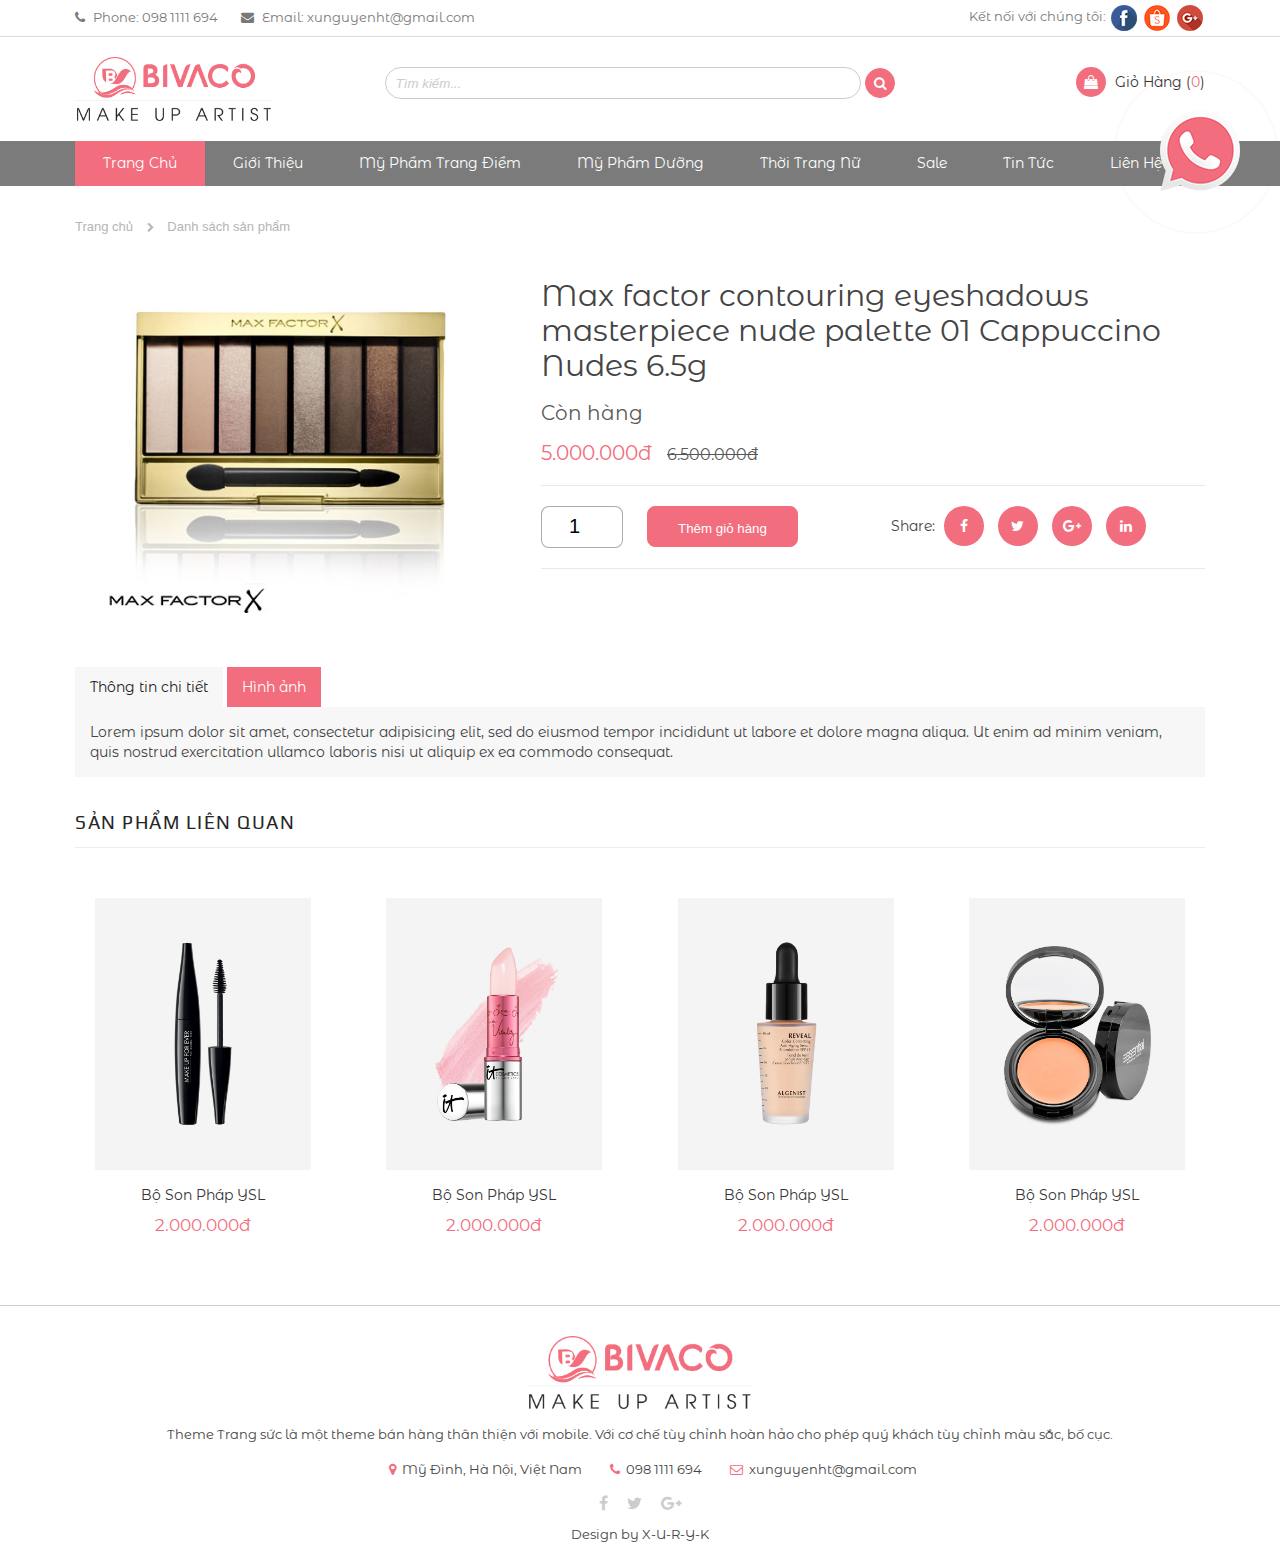
==== chitietsanpham.html @ 862ba2e4 "first commit" ====
<!DOCTYPE html>
<html lang="en">
<head>
    <meta charset="UTF-8">
    <title>Document</title>
    <link href="https://fonts.googleapis.com/css?family=Montserrat+Alternates|Play" rel="stylesheet">
    <link href="https://fonts.googleapis.com/css?family=Cabin" rel="stylesheet">
    <link href="css/animate.css" rel="stylesheet"/>
    <link href="css/font-awesome.css" rel="stylesheet"/>
    <link href="css/uikit.css" rel="stylesheet"/>
    <link rel="stylesheet" href="css/owl.carousel.css">
    <link rel="stylesheet" href="css/owl.theme.css">
    <link rel="stylesheet" href="css/owl.transitions.css">
    <link rel="stylesheet" href="css/jquery.mmenu.all.css">
    <link href="css/style.css" rel="stylesheet"/>

    <script type="text/javascript" src="js/jquery-3.2.1.min.js"></script>
    <script src="js/uikit.min.js"></script>
    <script src="js/animate.js"></script>
    <script src="js/ryk.js"></script>

    <!-- Add jQuery library -->
    <script type="text/javascript" src="lib/jquery-1.10.2.min.js"></script>

    <!-- Add mousewheel plugin (this is optional) -->
    <script type="text/javascript" src="lib/jquery.mousewheel.pack.js?v=3.1.3"></script>

    <!-- Add fancyBox main JS and CSS files -->
    <script type="text/javascript" src="source/jquery.fancybox.pack.js?v=2.1.5"></script>
    <link rel="stylesheet" type="text/css" href="source/jquery.fancybox.css?v=2.1.5" media="screen" />

    <!-- Add Button helper (this is optional) -->
    <link rel="stylesheet" type="text/css" href="source/helpers/jquery.fancybox-buttons.css?v=1.0.5" />
    <script type="text/javascript" src="source/helpers/jquery.fancybox-buttons.js?v=1.0.5"></script>

    <!-- Add Thumbnail helper (this is optional) -->
    <link rel="stylesheet" type="text/css" href="source/helpers/jquery.fancybox-thumbs.css?v=1.0.7" />
    <script type="text/javascript" src="source/helpers/jquery.fancybox-thumbs.js?v=1.0.7"></script>

    <!-- Add Media helper (this is optional) -->
    <script type="text/javascript" src="source/helpers/jquery.fancybox-media.js?v=1.0.6"></script>

</head>
<body>
<div class="wrapper">
    <!-- Begin Header -->
    <header>
        <div class="uk-container uk-container-center">
            <div class="uk-grid">
                <div class="uk-width-medium-1-2">
                    <div class="info-header-xu-ryk">
                        <i class="fa fa-phone" aria-hidden="true"></i> Phone: 098 1111 694
                        <i class="fa fa-envelope" aria-hidden="true"></i> Email: xunguyenht@gmail.com
                    </div>
                </div>
                <div class="uk-width-medium-1-2">
                    <div class="info-right-xu-ryk">
                        Kết nối với chúng tôi:
                        <a href="https://www.facebook.com/miphamxula/?ref=aymt_homepage_panel" target="_blank"><img src="images/facebook.png" alt=""></a>
                        <a href="https://shopee.vn/xushop20" target="_blank"><img src="images/shopee.png" alt=""></a>
                        <a href=""><img src="images/google-plus.png" alt=""></a>
                    </div>
                </div>
            </div>
        </div>
    </header>
    <!-- End Header -->

    <!-- Begin Banner -->
    <div class="uk-container uk-container-center">
        <div class="uk-grid">
            <div class="uk-width-medium-2-10">
                <div class="logo-xu-ryk">
                    <a href=""><img src="images/logo.png" alt=""></a>
                </div>
            </div>
            <div class="uk-width-medium-6-10">
                <div class="search-xu-ryk">
                    <input type="text" placeholder="Tìm kiếm...">
                    <button><i class="fa fa-search" aria-hidden="true"></i></button>
                </div>
            </div>
            <div class="uk-width-medium-2-10">
                <div class="cart-xu-ryk">
                    <i class="fa fa-shopping-bag" aria-hidden="true"></i> <a href="giohang.html">Giỏ Hàng (<span>0</span>)</a>
                </div>
            </div>
        </div>
    </div>
    <!-- End Banner -->

    <!-- Begin Menu -->
    <div id="header-fix" class="menu-xu-ryk">
        <div class="uk-container uk-container-center">
            <div class="uk-grid">
                <div class="uk-width-medium-1-1">
                    <ul>
                        <li class="active-menu-xu"><a href="index.html">Trang chủ</a></li>
                        <li><a href="chitiettintuc.html">Giới thiệu</a></li>
                        <li><a href="danhsachsanpham.html">Mỹ phẩm trang điểm</a>
                            <ul>
                                <li><a href="">Sub menu</a></li>
                                <li><a href="">Sub menu</a></li>
                                <li><a href="">Sub menu</a></li>
                                <li><a href="">Sub menu</a></li>
                            </ul>
                        </li>
                        <li><a href="danhsachsanpham.html">mỹ phẩm dưỡng</a>
                            <ul>
                                <li><a href="">Sub menu</a></li>
                                <li><a href="">Sub menu</a></li>
                                <li><a href="">Sub menu</a></li>
                                <li><a href="">Sub menu</a></li>
                            </ul>
                        </li>
                        <li><a href="danhsachsanpham.html">thời trang nữ</a>
                            <ul>
                                <li><a href="">Sub menu</a></li>
                                <li><a href="">Sub menu</a></li>
                                <li><a href="">Sub menu</a></li>
                                <li><a href="">Sub menu</a></li>
                            </ul>
                        </li>
                        <li><a href="sale.html">Sale</a></li>
                        <li><a href="danhsachtintuc.html">Tin tức</a></li>
                        <li><a href="lienhe.html">Liên hệ</a></li>
                    </ul>
                </div>
            </div>
        </div>
    </div>
    <!-- End Menu -->



    <!-- Begin Content -->
    <div class="uk-container uk-container-center">
        <div class="uk-grid">
            <div class="uk-width-medium-1-1">
                <div class="link-xu">
                    <h1><a href="">Trang chủ</a> <i class="fa fa-chevron-right" aria-hidden="true"></i> <a href="">Danh sách sản phẩm</a></h1>
                </div>
            </div>
            <div class="uk-width-medium-4-10">
                <div class="product-detail-xu">
                    <img src="images/img19.jpg" alt="">
                </div>
            </div>
            <div class="uk-width-medium-6-10">
                <div class="info-detail-xu">
                    <div class="title-detail">
                        Max factor contouring eyeshadows masterpiece nude palette 01 Cappuccino Nudes 6.5g
                    </div>
                    <div class="status-detail">
                        Còn hàng
                    </div>
                    <div class="price-detail">
                        5.000.000đ <span><s>6.500.000đ</s></span>
                    </div>
                    <div class="number-detail">
                        <div class="uk-grid">
                            <div class="uk-width-medium-1-2">
                                <input type="number" value="1" min="1" max="99">
                                <button>Thêm giỏ hàng</button>
                            </div>
                            <div class="uk-width-medium-1-2">
                                <div class="share-number-detail">
                                    Share:
                                    <a href=""><i class="fa fa-facebook" aria-hidden="true"></i></a>
                                    <a href=""><i class="fa fa-twitter" aria-hidden="true"></i></a>
                                    <a href=""><i class="fa fa-google-plus" aria-hidden="true"></i></a>
                                    <a href=""><i class="fa fa-linkedin" aria-hidden="true"></i></a>
                                </div>
                            </div>
                        </div>
                    </div>
                </div>
            </div>

            <div class="uk-width-medium-1-1">
                <div class="tabs-detail">
                    <ul class="tabs">
                        <li class="tab-link current" data-tab="tab-1">Thông tin chi tiết</li>
                        <li class="tab-link" data-tab="tab-2">Hình ảnh</li>
                    </ul>

                    <div id="tab-1" class="tab-content current">
                        Lorem ipsum dolor sit amet, consectetur adipisicing elit, sed do eiusmod tempor incididunt ut labore et dolore magna aliqua. Ut enim ad minim veniam, quis nostrud exercitation ullamco laboris nisi ut aliquip ex ea commodo consequat.
                    </div>
                    <div id="tab-2" class="tab-content">
                        <div class="uk-grid">
                            <div class="uk-width-medium-1-3">
                                <div class="img-tabs-detail">
                                    <a  class="fancybox" href="images/sea.jpg" data-fancybox-group="gallery"><img src="images/sea.jpg" alt=""></a>
                                </div>
                            </div>
                            <div class="uk-width-medium-1-3">
                                <div class="img-tabs-detail">
                                    <a  class="fancybox" href="images/sea.jpg" data-fancybox-group="gallery"><img src="images/sea.jpg" alt=""></a>
                                </div>
                            </div>
                            <div class="uk-width-medium-1-3">
                                <div class="img-tabs-detail">
                                    <a  class="fancybox" href="images/sea.jpg" data-fancybox-group="gallery"><img src="images/sea.jpg" alt=""></a>
                                </div>
                            </div>
                            <div class="uk-width-medium-1-3">
                                <div class="img-tabs-detail">
                                    <a  class="fancybox" href="images/sea.jpg" data-fancybox-group="gallery"><img src="images/sea.jpg" alt=""></a>
                                </div>
                            </div>
                            <div class="uk-width-medium-1-3">
                                <div class="img-tabs-detail">
                                    <a  class="fancybox" href="images/sea.jpg" data-fancybox-group="gallery"><img src="images/sea.jpg" alt=""></a>
                                </div>
                            </div>
                            <div class="uk-width-medium-1-3">
                                <div class="img-tabs-detail">
                                    <a  class="fancybox" href="images/sea.jpg" data-fancybox-group="gallery"><img src="images/sea.jpg" alt=""></a>
                                </div>
                            </div>
                        </div>
                    </div>
                </div>
            </div>

            <div class="uk-width-medium-1-1">
                <div class="title-left-xu">
                    sản phẩm liên quan
                </div>
            </div>
            <div class="uk-width-medium-1-4 xu-mobi">
                <div class="product-xu">
                    <div class="anh-xu">
                        <a href=""><img src="images/1.jpg" alt=""></a>
                        <div class="overlay">
                            <div class="text">
                                <a href="" class="tooltip"><i class="fa fa-shopping-bag" aria-hidden="true"></i> <span class="tooltiptext">Mua ngay</span></a>
                            </div>
                        </div>
                    </div>
                    <div class="title-xu">
                        <a href="">bộ Son pháp YSL</a>
                    </div>
                    <div class="price-xu">
                        2.000.000đ
                    </div>
                    <div class="cn">
                        <a href=""><i class="fa fa-share" aria-hidden="true"></i></a>
                        <a href=""><i class="fa fa-shopping-bag" aria-hidden="true"></i></a>
                    </div>
                </div>
            </div>
            <div class="uk-width-medium-1-4 xu-mobi">
                <div class="product-xu">
                    <div class="anh-xu">
                        <a href=""><img src="images/2.jpg" alt=""></a>
                        <div class="overlay">
                            <div class="text">
                                <a href="" class="tooltip"><i class="fa fa-shopping-bag" aria-hidden="true"></i> <span class="tooltiptext">Mua ngay</span></a>
                            </div>
                        </div>
                    </div>
                    <div class="title-xu">
                        <a href="">bộ Son pháp YSL</a>
                    </div>
                    <div class="price-xu">
                        2.000.000đ
                    </div>
                    <div class="cn">
                        <a href=""><i class="fa fa-share" aria-hidden="true"></i></a>
                        <a href=""><i class="fa fa-shopping-bag" aria-hidden="true"></i></a>
                    </div>
                </div>
            </div>
            <div class="uk-width-medium-1-4 xu-mobi">
                <div class="product-xu">
                    <div class="anh-xu">
                        <a href=""><img src="images/3.jpg" alt=""></a>
                        <div class="overlay">
                            <div class="text">
                                <a href="" class="tooltip"><i class="fa fa-shopping-bag" aria-hidden="true"></i> <span class="tooltiptext">Mua ngay</span></a>
                            </div>
                        </div>
                    </div>
                    <div class="title-xu">
                        <a href="">bộ Son pháp YSL</a>
                    </div>
                    <div class="price-xu">
                        2.000.000đ
                    </div>
                    <div class="cn">
                        <a href=""><i class="fa fa-share" aria-hidden="true"></i></a>
                        <a href=""><i class="fa fa-shopping-bag" aria-hidden="true"></i></a>
                    </div>
                </div>
            </div>
            <div class="uk-width-medium-1-4 xu-mobi">
                <div class="product-xu">
                    <div class="anh-xu">
                        <a href=""><img src="images/4.jpg" alt=""></a>
                        <div class="overlay">
                            <div class="text">
                                <a href="" class="tooltip"><i class="fa fa-shopping-bag" aria-hidden="true"></i> <span class="tooltiptext">Mua ngay</span></a>
                            </div>
                        </div>
                    </div>
                    <div class="title-xu">
                        <a href="">bộ Son pháp YSL</a>
                    </div>
                    <div class="price-xu">
                        2.000.000đ
                    </div>
                    <div class="cn">
                        <a href=""><i class="fa fa-share" aria-hidden="true"></i></a>
                        <a href=""><i class="fa fa-shopping-bag" aria-hidden="true"></i></a>
                    </div>
                </div>
            </div>
        </div>
    </div>
    <!-- End Content -->

    <!-- Begin Footer -->
    <footer>
        <div class="uk-container uk-container-center">
            <div class="uk-grid">
                <div class="uk-width-medium-1-1">
                    <div class="logo-footer-xu">
                        <img src="images/logo.png" alt="">
                    </div>
                    <p>Theme Trang sức là một theme bán hàng thân thiện với mobile. Với cơ chế tùy chỉnh hoàn hảo cho phép quý khách tùy chỉnh màu sắc, bố cục.</p>
                    <div class="info-footer">
                        <i class="fa fa-map-marker" aria-hidden="true"></i> Mỹ Đình, Hà Nội, Việt Nam
                        <i class="fa fa-phone" aria-hidden="true"></i> 098 1111 694
                        <i class="fa fa-envelope-o" aria-hidden="true"></i> xunguyenht@gmail.com
                    </div>
                    <div class="mxh">
                        <a href=""><i class="fa fa-facebook" aria-hidden="true"></i></a>
                        <a href=""><i class="fa fa-twitter" aria-hidden="true"></i></a>
                        <a href=""><i class="fa fa-google-plus" aria-hidden="true"></i></a>
                    </div>
                    <div class="design">
                        Design by X-U-R-Y-K
                    </div>
                </div>
            </div>
        </div>
    </footer>
    <!-- End Footer -->

	<!-- Begin Menu Mobi -->
    <div class="menu_mobile">
        <div class="nav-btn-show fix-w">
            <a  href="#menu" class="menu-icon-wrap" >  <i class="fa fa-bars" aria-hidden="true"></i>  </a>
            <nav id="menu">
                <ul>
                    <li><a href="">Trang chủ</a></li>
                    <li><a href="">Giới thiệu</a></li>
                    <li><a href="">Sản phẩm</a>
                        <div class="menu-hover">
                            <ul>
                                <li><a href="">Sub menu</a></li>
                                <li><a href="">Sub menu</a>
                                    <div class="menu-hover-1">
                                        <ul>
                                            <li><a href="">Sub menu 1</a></li>
                                            <li><a href="">Sub menu 1</a></li>
                                            <li><a href="">Sub menu 1</a></li>
                                            <li><a href="">Sub menu 1</a></li>
                                            <li><a href="">Sub menu 1</a></li>
                                        </ul>
                                    </div>
                                </li>
                                <li><a href="">Sub menu</a></li>
                                <li><a href="">Sub menu</a></li>
                                <li><a href="">Sub menu</a>
                                    <div class="menu-hover-1">
                                        <ul>
                                            <li><a href="">Sub menu 1</a></li>
                                            <li><a href="">Sub menu 1</a></li>
                                            <li><a href="">Sub menu 1</a></li>
                                            <li><a href="">Sub menu 1</a></li>
                                            <li><a href="">Sub menu 1</a></li>
                                        </ul>
                                    </div>
                                </li>
                            </ul>
                        </div>
                    </li>
                    <li><a href="">Tin tức</a></li>
                    <li><a href="">Dự án</a></li>
                    <li><a href="">Dịch vụ</a></li>
                    <li><a href="">Liên hệ</a></li>
                </ul>
            </nav>
        </div>
    </div>
    <!-- End Menu Mobi -->
    <div id="back-to-top">
        <a href="#" title="Back to top">&uarr;</a>
    </div>
    <div id="hotro-online">
        <div id="s-oneclick" class="s-mod">
            <div class="oneclick-phone oneclick-show oneclick-popup" id="oneclick-phone">
                <a href="" class="group1 cboxElement">
                    <div class="oneclick-ph-circle"></div>
                    <div class="oneclick-ph-img-circle"></div>
                </a>
            </div>
        </div>
    </div>
</div>
<script type="text/javascript" src="js/jquery.mmenu.min.all.js"></script>
<script type="text/javascript" src="js/owl.carousel.min.js"></script>
<script>
    if ($('#back-to-top').length) {
        var scrollTrigger = 100, // px
            backToTop = function () {
                var scrollTop = $(window).scrollTop();
                if (scrollTop > scrollTrigger) {
                    $('#back-to-top').addClass('show');
                } else {
                    $('#back-to-top').removeClass('show');
                }
            };
        backToTop();
        $(window).on('scroll', function () {
            backToTop();
        });
        $('#back-to-top').on('click', function (e) {
            e.preventDefault();
            $('html,body').animate({
                scrollTop: 0
            }, 700);
        });
    }
</script>
</body>
</html>


<!--<div class="slide">
                    <div id="slide-chinh" class="owl-carousel owl-theme">

                        <div class="item"><img src="images/img (1).jpg" width="100%" alt=""></div>
                        <div class="item"><img src="images/img (2).jpg" width="100%" alt=""></div>
                        <div class="item"><img src="images/img (3).jpg" width="100%" alt=""></div>

                    </div>
                </div>-->
---- css/style.css ----
*{margin: 0; padding: 0;}
body{
    font-family: 'Montserrat Alternates', sans-serif;
}
header{
    border-bottom: 1px solid #dcdcdc;
    font-size: 13px;
    padding: 5px 0;
    color: #797979;
    background: #fff;
}
.info-header-xu-ryk{
    line-height: 25px;
}
.info-header-xu-ryk i{
    margin-left: 20px;
    margin-right: 5px;
}
.info-header-xu-ryk i:first-child{
    margin-left: 0;
}
.info-right-xu-ryk{
    float: right;
}
.info-right-xu-ryk i{
    color: #797979;
    width: 25px;
    height: 25px;
    border: 1px solid #797979;
    border-radius: 50%;
    text-align: center;
    line-height: 25px;
    margin: 0 2px;
    transition: all 0.5s ease;
}
.info-right-xu-ryk i:hover{
    background: #f26d7d;
    border: 1px solid #f26d7d;
    color: #fff;
    transform: rotate(360deg);
}
.logo-xu-ryk{
    margin-top: 20px;
}
.search-xu-ryk input{
    height: 30px;
    border: 1px solid #ccc;
    padding-left: 10px;
    border-radius: 50px;
    width: 70%;
}
.search-xu-ryk button{
    border: 1px solid #f26d7d;
    height: 30px;
    width: 30px;
    border-radius: 50%;
    cursor: pointer;
    background: #f26d7d;
    color: #fff;
}
.search-xu-ryk{
    text-align: center;
    margin-top: 30px;
}
.search-xu-ryk input::placeholder{
    color: #ccc;
    font-style: italic;
}
.cart-xu-ryk{
    text-align: right;
    font-size: 14px;
    text-transform: capitalize;
    margin-top: 30px;
}
.cart-xu-ryk i{
    background: #f26d7d;
    color: #fff;
    width: 30px;
    height: 30px;
    line-height: 30px;
    text-align: center;
    border-radius: 50%;
    margin-right: 5px;
}
.cart-xu-ryk a{
    color: #353535;
    text-decoration: none;
}
.cart-xu-ryk span{
    color: #f26d7d;
}
.menu-xu-ryk{
    background: #7b7b7b;
    margin-top: 20px;
}
.menu-xu-ryk ul{
    padding:0;
    margin:0;
}
.menu-xu-ryk ul li{
    float: left;
    list-style: none;
    padding: 0 28px;
    height: 45px;
    line-height: 45px;
    position: relative;
    text-transform: capitalize;
}
.menu-xu-ryk ul li a{
    text-decoration: none;
    color: #fff;
}
.menu-xu-ryk ul li a:hover{
    color: #fff;
}
.menu-xu-ryk ul li:hover{
    background: #f26d7d;
}
.menu-xu-ryk ul li ul li{
    border: none;
    width: 100%;
    box-sizing: border-box;
}
.active-menu-xu{
    background: #f26d7d;
}
.menu-xu-ryk ul li ul li a{
    transition: 0.5s ease;
}
.menu-xu-ryk ul li ul{
    width: 250px;
    position: absolute;
    top: 150%;
    visibility: hidden;
    left: 0;
    -webkit-transition: all ease .4s;
    -moz-transition: all ease .4s;
    -ms-transition: all ease .4s;
    -o-transition: all ease .4s;
    transition: all ease .4s;
    opacity: 0;
    z-index: 9999;
    background: rgba(242, 109, 125, 0.75);
}
.menu-xu-ryk ul li ul li:first-child{
    border: none;
}
.menu-xu-ryk ul li ul li a:hover{
    padding-left: 10px;
}
.menu-xu-ryk ul li:hover ul{
    opacity: 1;
    visibility: visible;
    top: 100%;
}
.slide-xu-ryk .owl-pagination{
    position: absolute;
    bottom: 0;
    right: 0;
    left: 0;
    margin: auto;
}
.slide-xu-ryk .owl-theme .owl-controls .owl-page span{
    background: #f26d7d;
}
.slide-xu-ryk .owl-theme .owl-controls{
    margin-top: 0;
}
.menu-xu-ryk.header-fix{
    position: fixed;
    z-index: 999;
    top: 0;
    left: 0;
    width: 100%;
    margin: 0;
}
.title-primary-xu{
    background: url(../images/vien.png) no-repeat center bottom;
    text-transform: uppercase;
    text-align: center;
    margin-top: 40px;
    font-family: 'Cormorant Infant', serif;
    font-size: 30px;
    padding-bottom: 30px;
    color: #f26d7d;
}
.tabs-product-xu{
    margin-top: 10px;
}
.tabs-product-xu .tabs{
    text-align: center;
}
.tabs-product-xu .tabs a{
    text-decoration: none;
    color: #353535;
    padding: 10px 20px;
    display: inline-block;
}

.tabs-product-xu .tabs a.current{
    background: none;
    color: #f26d7d;
}

.tabs-product-xu .tab-content{
    display: none;
}

.tabs-product-xu .tab-content.current{
    display: inherit;
}

.product-xu{
    margin-top: 30px;
    transition: 0.5s;
    padding: 20px;
}
.product-xu .anh-xu img{
    display: block;
    margin: auto;
}
.product-xu:hover{
    -webkit-box-shadow: 0px 0px 10px 3px rgba(209,209,209,1);
    -moz-box-shadow: 0px 0px 10px 3px rgba(209,209,209,1);
    box-shadow: 0px 0px 10px 3px rgba(209,209,209,1);
}
.product-xu .title-xu{
    margin-top: 15px;
    text-transform: capitalize;
    text-align: center;
}
.product-xu .title-xu a{
    text-decoration: none;
    color: #353535;
}
.product-xu .price-xu{
    text-align: center;
    margin-top: 10px;
    color: #f26d7d;
    font-size: 17px;
}


.product-xu .anh-xu{
    position: relative;
}
.product-xu .anh-xu .overlay {
    position: absolute;
    bottom: 100%;
    left: 0;
    right: 0;
    background-color: none;
    overflow: hidden;
    width: 100%;
    height:0;
    transition: .5s ease;
}

.product-xu .anh-xu:hover .overlay {
    bottom: 0;
    height: 100%;
}

.product-xu .anh-xu .text {
    white-space: nowrap;
    color: white;
    font-size: 20px;
    position: absolute;
    top: 50%;
    left: 50%;
    transform: translate(-50%, -50%);
    -ms-transform: translate(-50%, -50%);
}
.product-xu .anh-xu .text a{
    text-decoration: none;
    color: #fff;
}
.product-xu .anh-xu .text i{
    background: #f26d7d;
    width: 70px;
    height: 70px;
    border-radius: 50%;
    text-align: center;
    line-height: 70px;
    font-size: 20px;
    margin: 0 5px;
}

#back-to-top {
    position: fixed;
    bottom: 40px;
    right: 20px;
    z-index: 9999;
    width: 32px;
    height: 32px;
    text-align: center;
    line-height: 32px;
    background: #f26d7d;
    cursor: pointer;
    border: 0;
    border-radius: 3px;
    transition: opacity 0.2s ease-out;
    opacity: 0;
}
#back-to-top a{
    text-decoration: none;
    color: #fff;
}
#back-to-top.show {
    opacity: 1;
}
#hotro-online {
    position: fixed;
    right: 0px;
    top: 50px;
    width: 33px;
    z-index: 99;
}
#hotro-online .oneclick-ph-circle {
    animation: 1.2s ease-in-out 0s normal none infinite running oneclick-circle-anim;
    background-color: transparent;
    border: 2px solid rgba(242, 109, 125, 0.5);
    border-radius: 100%;
    height: 160px;
    right: 2px;
    opacity: 0.1;
    position: absolute;
    top: 20px;
    transform-origin: 50% 50% 0;
    transition: all 0.5s ease 0s;
    width: 160px;
    z-index: 1;
}
#hotro-online .oneclick-ph-img-circle {
    animation: 1.3s ease-in-out 0s normal none infinite running oneclick-circle-img-anim;
    background: url(../images/p.png) no-repeat center center transparent;
    width: 80px;
    height: 81px;
    right: 40px;
    opacity: 1;
    position: absolute;
    top: 60px;
    z-index: 1;
}


@keyframes oneclick-circle-img-anim{0%{transform:rotate(0deg) scale(1) skew(1deg)}10%{transform:rotate(-25deg) scale(1) skew(1deg)}20%{transform:rotate(25deg) scale(1) skew(1deg)}30%{transform:rotate(-25deg) scale(1) skew(1deg)}40%{transform:rotate(25deg) scale(1) skew(1deg)}50%{transform:rotate(0deg) scale(1) skew(1deg)}100%{transform:rotate(0deg) scale(1) skew(1deg)}}
@keyframes oneclick-circle-img-anim{0%{transform:rotate(0deg) scale(1) skew(1deg)}10%{transform:rotate(-25deg) scale(1) skew(1deg)}20%{transform:rotate(25deg) scale(1) skew(1deg)}30%{transform:rotate(-25deg) scale(1) skew(1deg)}40%{transform:rotate(25deg) scale(1) skew(1deg)}50%{transform:rotate(0deg) scale(1) skew(1deg)}100%{transform:rotate(0deg) scale(1) skew(1deg)}}@keyframes oneclick-circle-img-anim{0%{transform:rotate(0deg) scale(1) skew(1deg)}10%{transform:rotate(-25deg) scale(1) skew(1deg)}20%{transform:rotate(25deg) scale(1) skew(1deg)}30%{transform:rotate(-25deg) scale(1) skew(1deg)}40%{transform:rotate(25deg) scale(1) skew(1deg)}50%{transform:rotate(0deg) scale(1) skew(1deg)}100%{transform:rotate(0deg) scale(1) skew(1deg)}}
@keyframes oneclick-circle-anim{0%{opacity:0.1;transform:rotate(0deg) scale(0.5) skew(1deg)}30%{opacity:0.5;transform:rotate(0deg) scale(0.7) skew(1deg)}100%{opacity:0.1;transform:rotate(0deg) scale(1) skew(1deg)}}@keyframes oneclick-circle-anim{0%{opacity:0.1;transform:rotate(0deg) scale(0.5) skew(1deg)}30%{opacity:0.5;transform:rotate(0deg) scale(0.7) skew(1deg)}100%{opacity:0.1;transform:rotate(0deg) scale(1) skew(1deg)}}
@keyframes oneclick-circle-anim{0%{opacity:0.1;transform:rotate(0deg) scale(0.5) skew(1deg)}30%{opacity:0.5;transform:rotate(0deg) scale(0.7) skew(1deg)}100%{opacity:0.6;transform:rotate(0deg) scale(1) skew(1deg)}}



.news-xu-rin{
    margin-top: 30px;
}
.news-xu-rin .title a{
    color: #353535;
    text-decoration: none;
}
.news-xu-rin .title{
    font-family: 'Cabin', sans-serif;
    font-style: italic;
    margin-top: 10px;
    font-size: 17px;
    text-transform: capitalize;
    white-space: nowrap;
    text-overflow: ellipsis;
    overflow: hidden;
}
.news-xu-rin .date-time{
    font-size: 12px;
    color: #b3b3b3;
    margin-top: 5px;
}
.news-xu-rin .nd{
    margin-top: 5px;
    text-align: justify;
    font-size: 13px;
}

footer{
    border-top: 1px solid #ccc;
    margin-top: 50px;
    width: 100%;
    text-align: center;
    font-size: 13px;
    padding-bottom: 20px;
}
footer .logo-footer-xu{
    margin-top: 30px;
}
footer .logo-footer-xu img{
    margin: auto;
    width: 20%;
    display: block;
}
footer p{
    font-size: 13px;
}
footer .info-footer i{
    color: #f26d7d;
    margin-left: 25px;
    margin-right: 3px;
}
footer .mxh{
    margin-top: 15px;
}
footer .mxh i{
    color: #ccc;
    margin: 0 8px;
    font-size: 16px;
}
footer .mxh i:hover{
    color: #f26d7d;
}
footer .design{
    margin-top: 10px;
}

.slide-product-xu .owl-theme .owl-controls .owl-page span{
    background: #f26d7d;
}
.slide-product-xu .owl-carousel .owl-wrapper-outer{
    padding-bottom: 10px;
}
.slide-product-xu .item{
    padding: 0 10px;
}
.quang-cao-xu{
    margin-top: 30px;
}
.quang-cao-xu img{
    width: 100%;
}
.product-xu .cn{
    display: none;
    margin-top: 10px;
    text-align: center;
}
.product-xu .cn i{
    width: 30px;
    height: 30px;
    line-height: 30px;
    text-align: center;
    background: #f26d7d;
    color: #fff;
    border-radius: 50%;
    margin: 0 5px;
}

.product-xu .anh-xu .sale{
    position: absolute;
    top: 10px;
    right: 10px;
    color: #fff;
    width: 40px;
    height: 40px;
    line-height: 40px;
    background: #f26d7d;
    font-size: 13px;
    text-align: center;
    border-radius: 50%;
}
.product-xu .price-xu span{
    color: #353535;
    font-size: 13px;
}





.link-xu{
    margin-top: 20px;
}
.link-xu i{
    margin: 0 10px;
    font-size: 10px;
    color: #b5b5b5;
}
.link-xu a{
    color: #b5b5b5;
    text-decoration: none;
}
.link-xu h1{
    font-size: 13px;
    margin-bottom: 0px;
}
.link-xu a:hover{
    color: #f26d7d;
}





.title-left-xu{
    text-transform: uppercase;
    border-bottom: 1px solid #ededed;
    font-size: 19px;
    margin-top: 20px;
    padding: 15px 0px;
    box-sizing: border-box;
    color: #252525;
    letter-spacing: 1.5px;
    font-family: 'Play', sans-serif;
}
.list-product-left-xu ul{
    padding: 0;
    margin: 0;
}
.list-product-left-xu ul li a{
    color: #333;
    text-decoration: none;
}
.list-product-left-xu ul li a:hover{
    color: #f26d7d;
    text-decoration: none;
}
.list-product-left-xu ul li{
    list-style: none;
    line-height: 45px;
    border-bottom: 1px solid #ededed;
    padding-left: 20px;
    text-transform: capitalize;
}
.list-product-left-xu ul li i{
    margin-right: 5px;
}
.list-product-left-xu ul li span{
    margin: 0 5px;
}








.tooltip {
    position: relative;
    display: inline-block;
}

.tooltip .tooltiptext {
    visibility: hidden;
    background-color: black;
    color: #fff;
    text-align: center;
    border-radius: 6px;
    padding: 5px;
    position: absolute;
    z-index: 1;
    bottom: 80px;
    left: 0px;
    font-size: 12px;
    letter-spacing: 0.5px;
}

.tooltip .tooltiptext::after {
    content: "";
    position: absolute;
    top: 100%;
    left: 50%;
    margin-left: -5px;
    border-width: 5px;
    border-style: solid;
    border-color: black transparent transparent transparent;
}

.tooltip:hover .tooltiptext {
    visibility: visible;
}




.list-cart-xu{
    display: inline-block;
    width: 100%;
    overflow-x: auto;
    margin-top: 30px;
}
.list-cart-xu table td{
    border: 1px solid #ddd;
    text-align: left;
}

.list-cart-xu table {
    border-collapse: collapse;
    width: 100%;
}

.list-cart-xu table td {
    padding: 10px;
    text-align: center;
    font-size: 14px;
}
.list-cart-xu span{
    color: #f26d7d
}
.list-cart-xu table tr:nth-child(even){background-color: #f7f7f7}
.list-cart-xu button{
    background: #f26d7d;
    border: none;
    color: #fff;
    padding: 5px 10px;
    border-radius: 5px;
    cursor: pointer;
    margin-top: 0px;
}
.list-cart-xu input{
    height: 25px;
    text-align: center;
    border-radius: 3px;
    border: 1px solid #ccc;
}
.list-cart-xu table tr td img{
    width: 30%;
}




.continue-shopping-xu a:hover {
    box-shadow: 0 0 0 #f26d7d;
    color: white;
    -webkit-transform: translateY(3px);
    transform: translateY(3px);
}
.continue-shopping-xu{
    margin-top: 20px;
}
.continue-shopping-xu a{
    text-decoration: none;
    color: #fff;
    background: #f26d7d;
    padding: 15px 30px;
    box-shadow: 0 8px 0 #c55c69;
    transition: all 0.4s ease;
    display: inline-block;
}






.continue-pay-xu a:hover {
    box-shadow: 0 0 0 #f26d7d;
    color: white;
    -webkit-transform: translateY(3px);
    transform: translateY(3px);
}
.continue-pay-xu{
    margin-top: 20px;
    text-align: right;
}
.continue-pay-xu a{
    text-decoration: none;
    color: #fff;
    background: #f26d7d;
    padding: 15px 30px;
    box-shadow: 0 8px 0 #c55c69;
    transition: all 0.4s ease;
    display: inline-block;
}



.info-customer-xu{
}
.info-customer-xu .title{
    text-transform: capitalize;
}
.title-left-xu a{
    color: #252525;
    font-size: 13px;
    text-transform: initial;
}
.title-left-xu span{
    float: right;
    font-family: 'Montserrat Alternates', sans-serif;
}
.title-left-xu a:hover{
    color: #f26d7d;
}
.title-left-xu span i{
    font-size: 10px;
}

.info-customer-xu input[type=text]{
    width: 100%;
    padding: 0 10px;
    box-sizing: border-box;
    margin-top: 20px;
    height: 40px;
    border: 1px solid #ccc;
    border-radius: 5px;
}
.info-customer-xu input[type=text]::placeholder{
    color: #ccc;
}

.info-customer-xu input[type=submit]{
    width: 100%;
    padding: 0 10px;
    box-sizing: border-box;
    margin-top: 20px;
    height: 40px;
    border: 1px solid #f26d7d;
    border-radius: 5px;
    cursor: pointer;
    color: #fff;
    background: #f26d7d;
}

.info-customer-xu select{
    width: 100%;
    padding: 0 10px;
    box-sizing: border-box;
    margin-top: 20px;
    height: 40px;
    border: 1px solid #ccc;
    border-radius: 5px;
}


.info-customer-xu textarea{
    width: 100%;
    padding: 5px 10px;
    box-sizing: border-box;
    margin-top: 20px;
    border: 1px solid #ccc;
    border-radius: 5px;
}


.xu-ryk{
    background: #f7f7f7;
    padding: 20px;
    margin-top: 20px;
}
.box-product-pay-xu .box{
    margin-top: 20px;

}
.box-product-pay-xu .box span{
    float: right;
}
.box-product-pay-xu{
    border-bottom: 1px solid #ccc;
    padding-bottom: 20px;
}
.box-product-pay-xu .box li{
    width: 50%;
    white-space: nowrap;
    text-overflow: ellipsis;
    overflow: hidden;
    display: inline-block;
}
.box-product-pay-xu .box li span{
    float: none;
    margin: 0 5px;
    color: #f26d7d;
}



.fanpage-of-xu{
    margin-top: 20px;
}


.paging-xu{
    margin-top: 30px;
    padding-bottom: 20px
}
.paging-xu a{
    text-decoration: none;
    padding: 5px 10px;
    border: 1px solid #ccc;
    color: #ccc;
    border-radius: 5px;
    transition: 0.5s;
}
.paging-xu a:hover{
    background: #f26d7d;
    color: #fff;
    border: 1px solid #f26d7d;
}
.paging-xu .active-paging-xu{
    background: #f26d7d;
    border: 1px solid #f26d7d;
    color: #fff;
}

#box-lpx-mobi{
    display: none;
}
.product-detail-xu{
    margin-top: 20px;
}




.info-detail-xu .title-detail{
    margin-top: 30px;
    font-size: 30px;
    line-height: 35px;
}
.info-detail-xu .status-detail{
    font-size: 20px;
    margin-top: 20px;
    color: #585857;
}


.price-detail{
    margin-top: 20px;
    font-size: 20px;
    color: #f26d7d;
}
.price-detail span{
    font-size: 16px;
    margin-left: 10px;
    color: #585857;
}
.number-detail{
    margin-top: 20px;
    border-top: 1px solid rgba(204, 204, 204, 0.45);
    border-bottom: 1px solid rgba(204, 204, 204, 0.45);
    padding: 20px 0;
}
.number-detail input{
    width: 70px;
    height: 30px;
    border-radius: 8px;
    border: 1px solid rgba(88, 88, 87, 0.5);
    font-size: 20px;
    text-align: center;
    padding: 5px;
}
.number-detail button{
    background: #f26d7d;
    color: #fff;
    cursor: pointer;
    border: 1px solid #f26d7d;
    padding: 14px 30px 10px 30px;
    border-radius: 8px;
    margin-left: 20px;
    transition: 0.5s;
}
.number-detail button:hover{
    background: #fff;
    color: #f26d7d;
}
.number-detail a{
    color: #fff;
    text-decoration: none;
}
.number-detail i{
    background: #f26d7d;
    width: 40px;
    height: 40px;
    text-align: center;
    line-height: 40px;
    border-radius: 50%;
    margin: 0 5px;
}

.info-right-xu-ryk img{
    margin: 0 2px;
}






.tabs-detail ul.tabs{
    margin: 0px;
    padding: 0px;
    list-style: none;
}
.tabs-detail ul.tabs li{
    background: #f26d7d;
    color: #fff;
    display: inline-block;
    padding: 10px 15px;
    cursor: pointer;
}

.tabs-detail ul.tabs li.current{
    background: #f7f7f7;
    color: #222;
}

.tabs-detail .tab-content{
    display: none;
    background: #f7f7f7;
    padding: 15px;
}

.tabs-detail .tab-content.current{
    display: inherit;
}
.tabs-detail{
    margin-top: 30px;
}


.img-tabs-detail{
    margin-top: 20px;
}


.date-post-xu{
    margin-top: 15px;
    color: rgba(53, 53, 53, 0.55);
}
.share-article-xu{
    margin-top: 15px;
    float: right;
}
.article-xu{
    margin-top: 15px;
    text-align: justify;
}
.comment-article-xu{
    margin-top: 15px;
}
.list-news-left-xu ul{
    margin: 0;
    padding: 0;
}
.list-news-left-xu ul li a{
    color: #333;
    text-decoration: none;
}
.list-news-left-xu ul li a:hover{
    color: #f26d7d;
    text-decoration: none;
}
.list-news-left-xu ul li{
    list-style-position: inside;
    line-height: 40px;
    border-bottom: 1px solid #ededed;
    white-space: nowrap;
    text-overflow: ellipsis;
    overflow: hidden;
}








.contact_primary span{
    color: #f26d7d
}
.contact_primary{
    margin-top: 20px;
}
.maps{
    margin-top: 20px;
    margin-bottom: 30px!important;
}
.contact_primary input{
    width: 100%;
    padding-left: 10px;
    box-sizing: border-box;
    border: 1px solid #ccc;
    height: 35px;
    margin-bottom: 15px!important;
    border-radius: 5px;
}
.contact_primary span input{
    width: 35%
}
.contact_primary button{
    background: #f26d7d;
    color: #fff;
    border: none;
    padding: 8px 15px;
    cursor: pointer;
    border-radius: 5px;
}



















.nav-btn-show {position: relative;text-align: center;cursor: pointer;}
.nav-btn-show .menu-icon-wrap {
    display: block;
    width: 100%;
    color: #fff;
    font-size: 30px;
}
ul.dropdown-menu.mm-listview.mm-first.mm-last{
  width:100%;
  top: 45px;
  left: 20px;
}
.menu_mobile{
    display:none;
}
.menu_mobile {
    position: fixed;
    right: 0;
    top: 20px;
    background: rgba(242, 109, 125, 0.65);
    padding: 10px 12px;
}
Mobile
@media only screen and (min-width:1200px){
}
@media only screen and (max-width:1199px){
}
@media only screen and (max-width:1122px){
    
}

@media only screen and (max-width:991px){
    .menu_mobile{
        display:block;
    }
    .menu-xu-ryk{
        display:none;
    }
    header{
        display: none;
    }
    .slide-xu-ryk{
        margin-top: 20px;
    }
    .cart-xu-ryk{
        text-align: center;
    }
    .logo-xu-ryk img{
        width: 80%;
    }
    .title-primary-xu{
        font-size: 20px;
    }
    .tabs-product-xu .tabs span{
        display: none;
    }
    .xu-mobi{
        width: 50%;
    }
    .product-xu .anh-xu .overlay{
        display: none;
    }
    .product-xu .cn{
        display: block;
    }
    #hotro-online{
        display: none;
    }
    .list-cart-xu table tr td img{
        width: 100%;
    }
    .continue-pay-xu{
        text-align: left;
    }
    .title-left-xu span{
        margin-top: 10px;
        float: none;
    }
    .product-xu .price-xu{
        font-size: 14px;
    }
    #box-lpx-mobi{
        display: block;
    }
    #box-lpx-desktop{
        display: none;
    }
    .info-detail-xu .title-detail{
        font-size: 20px;
    }
    .number-detail input{
        width: 50px;
    }
    .number-detail button{
        margin-left: 10px;
    }
    .share-number-detail{
        margin-top: 15px;
    }
    .share-number-detail i{
        width: 30px;
        height: 30px;
        line-height: 30px;
    }

}
@media only screen and (max-width:768px){
    
}
@media only screen and (max-width: 640px){ 

}
Extra Small Devices, Phones 
@media only screen and (max-width: 480px){

}
Custom, iPhone Retina 4inch
@media only screen and (max-width: 414px){ 

}
@media only screen and (max-width: 375px) and (min-width: 320px){ 
    
}
@media only screen and (max-width: 320px){
    
}
End
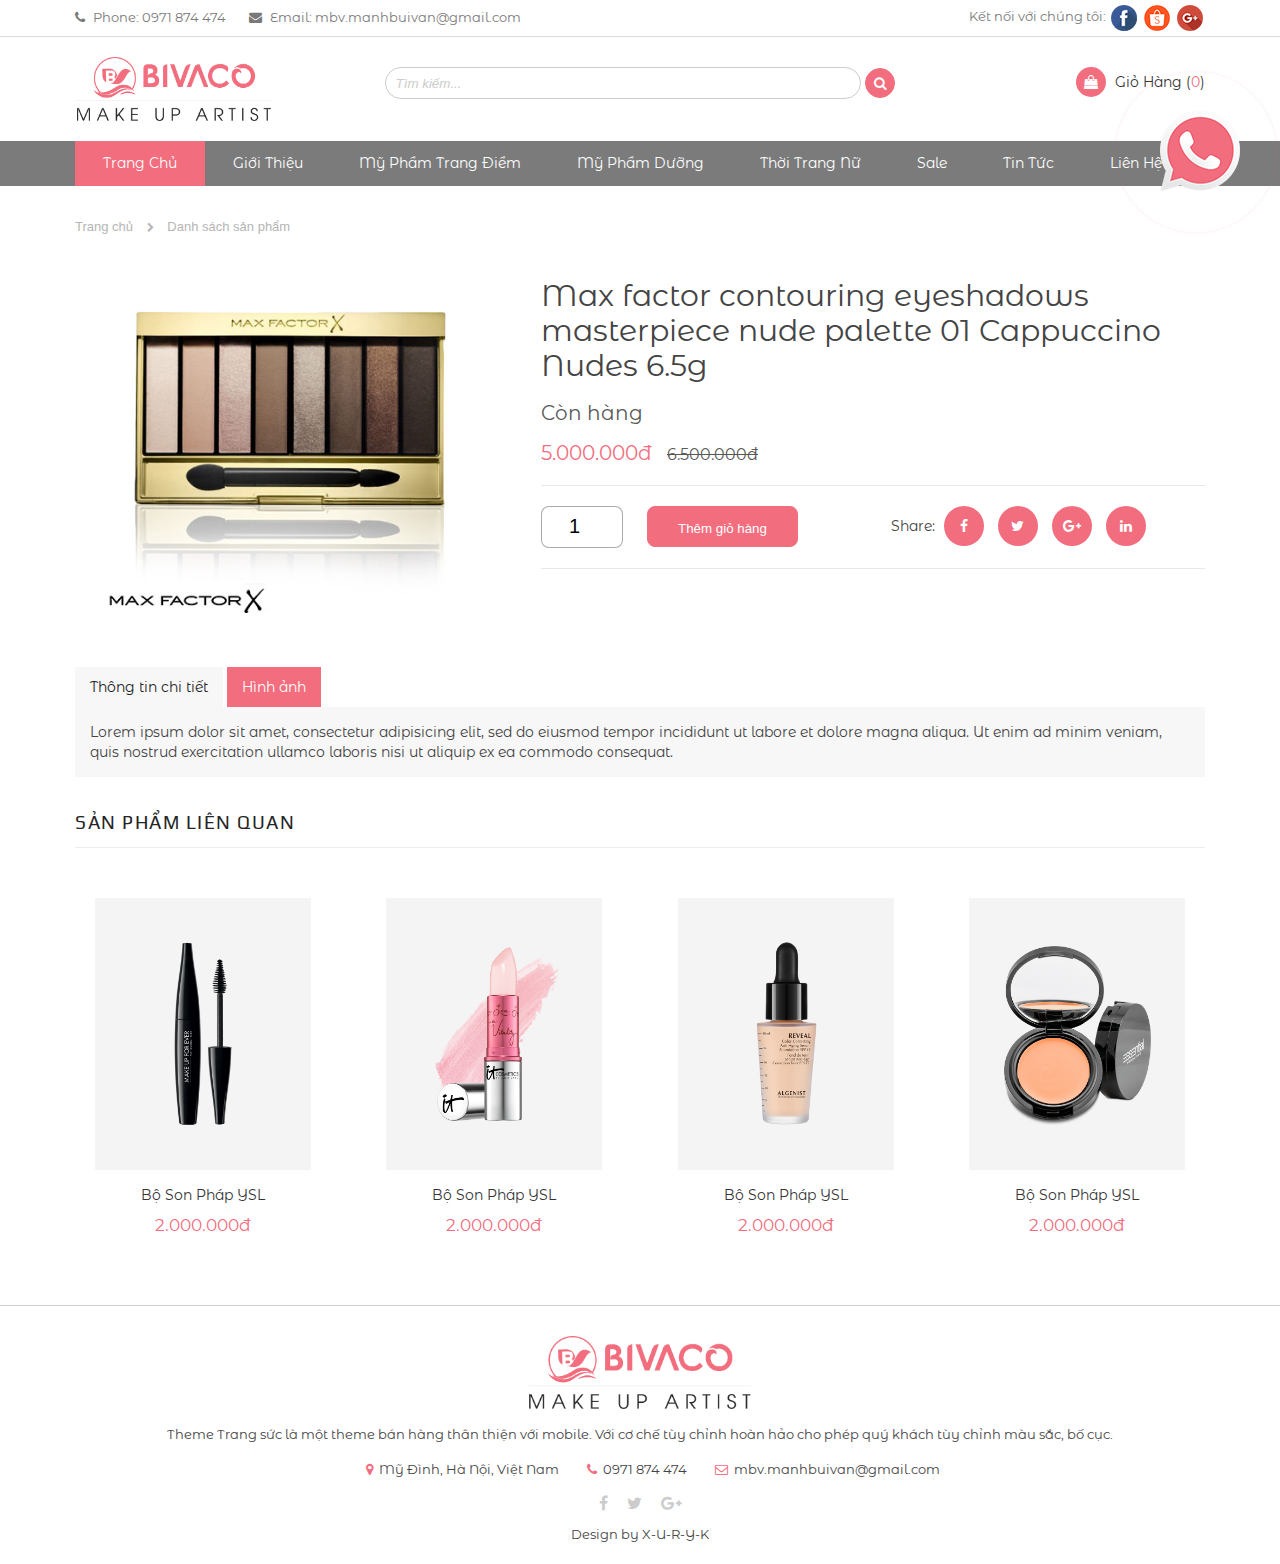
==== commit 1fff0595: "change" ====
--- a/chitietsanpham.html
+++ b/chitietsanpham.html
@@ -49,15 +49,15 @@
             <div class="uk-grid">
                 <div class="uk-width-medium-1-2">
                     <div class="info-header-xu-ryk">
-                        <i class="fa fa-phone" aria-hidden="true"></i> Phone: 098 1111 694
-                        <i class="fa fa-envelope" aria-hidden="true"></i> Email: xunguyenht@gmail.com
+                        <i class="fa fa-phone" aria-hidden="true"></i> Phone: 0971 874 474
+                        <i class="fa fa-envelope" aria-hidden="true"></i> Email: mbv.manhbuivan@gmail.com
                     </div>
                 </div>
                 <div class="uk-width-medium-1-2">
                     <div class="info-right-xu-ryk">
                         Kết nối với chúng tôi:
-                        <a href="https://www.facebook.com/miphamxula/?ref=aymt_homepage_panel" target="_blank"><img src="images/facebook.png" alt=""></a>
-                        <a href="https://shopee.vn/xushop20" target="_blank"><img src="images/shopee.png" alt=""></a>
+                        <a ><img src="images/facebook.png" alt=""></a>
+                        <a ><img src="images/shopee.png" alt=""></a>
                         <a href=""><img src="images/google-plus.png" alt=""></a>
                     </div>
                 </div>
@@ -332,8 +332,8 @@
                     <p>Theme Trang sức là một theme bán hàng thân thiện với mobile. Với cơ chế tùy chỉnh hoàn hảo cho phép quý khách tùy chỉnh màu sắc, bố cục.</p>
                     <div class="info-footer">
                         <i class="fa fa-map-marker" aria-hidden="true"></i> Mỹ Đình, Hà Nội, Việt Nam
-                        <i class="fa fa-phone" aria-hidden="true"></i> 098 1111 694
-                        <i class="fa fa-envelope-o" aria-hidden="true"></i> xunguyenht@gmail.com
+                        <i class="fa fa-phone" aria-hidden="true"></i> 0971 874 474
+                        <i class="fa fa-envelope-o" aria-hidden="true"></i> mbv.manhbuivan@gmail.com
                     </div>
                     <div class="mxh">
                         <a href=""><i class="fa fa-facebook" aria-hidden="true"></i></a>
